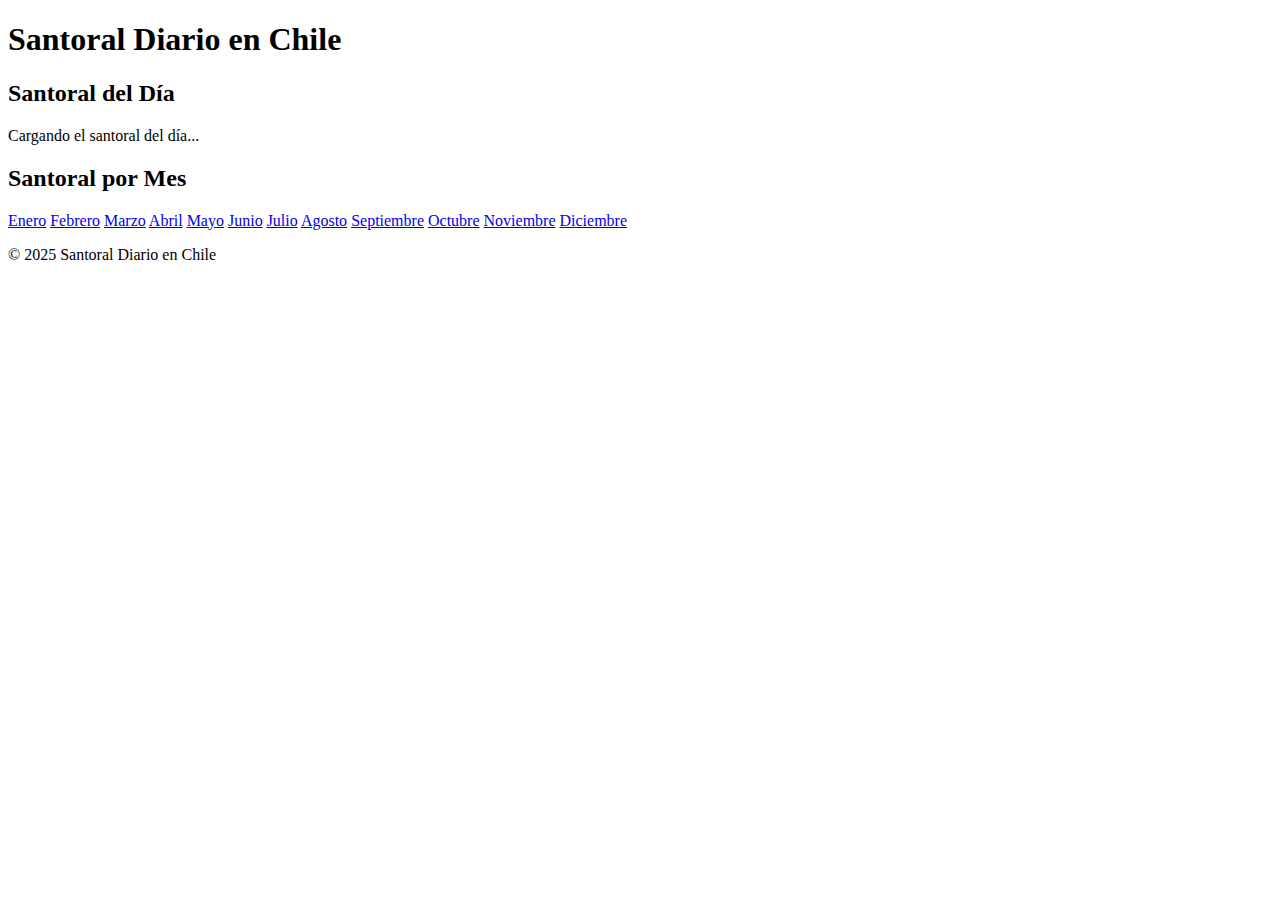
==== index.html @ 4ef600dd "Create index.html" ====
<!DOCTYPE html>
<html lang="es">
<head>
  <meta charset="UTF-8">
  <meta name="viewport" content="width=device-width, initial-scale=1.0">
  <title>Santoral Diario en Chile</title>
  <link rel="stylesheet" href="styles.css">
  <script defer src="script.js"></script>
</head>
<body>
  <header>
    <h1>Santoral Diario en Chile</h1>
  </header>
  <main>
    <section id="santoral-dia">
      <h2>Santoral del Día</h2>
      <p id="santoralHoy">Cargando el santoral del día...</p>
    </section>
    <section id="enlaces-meses">
      <h2>Santoral por Mes</h2>
      <div class="meses">
        <a href="enero.html">Enero</a>
        <a href="febrero.html">Febrero</a>
        <a href="marzo.html">Marzo</a>
        <a href="abril.html">Abril</a>
        <a href="mayo.html">Mayo</a>
        <a href="junio.html">Junio</a>
        <a href="julio.html">Julio</a>
        <a href="agosto.html">Agosto</a>
        <a href="septiembre.html">Septiembre</a>
        <a href="octubre.html">Octubre</a>
        <a href="noviembre.html">Noviembre</a>
        <a href="diciembre.html">Diciembre</a>
      </div>
    </section>
  </main>
  <footer>
    <p>&copy; 2025 Santoral Diario en Chile</p>
  </footer>
</body>
</html>
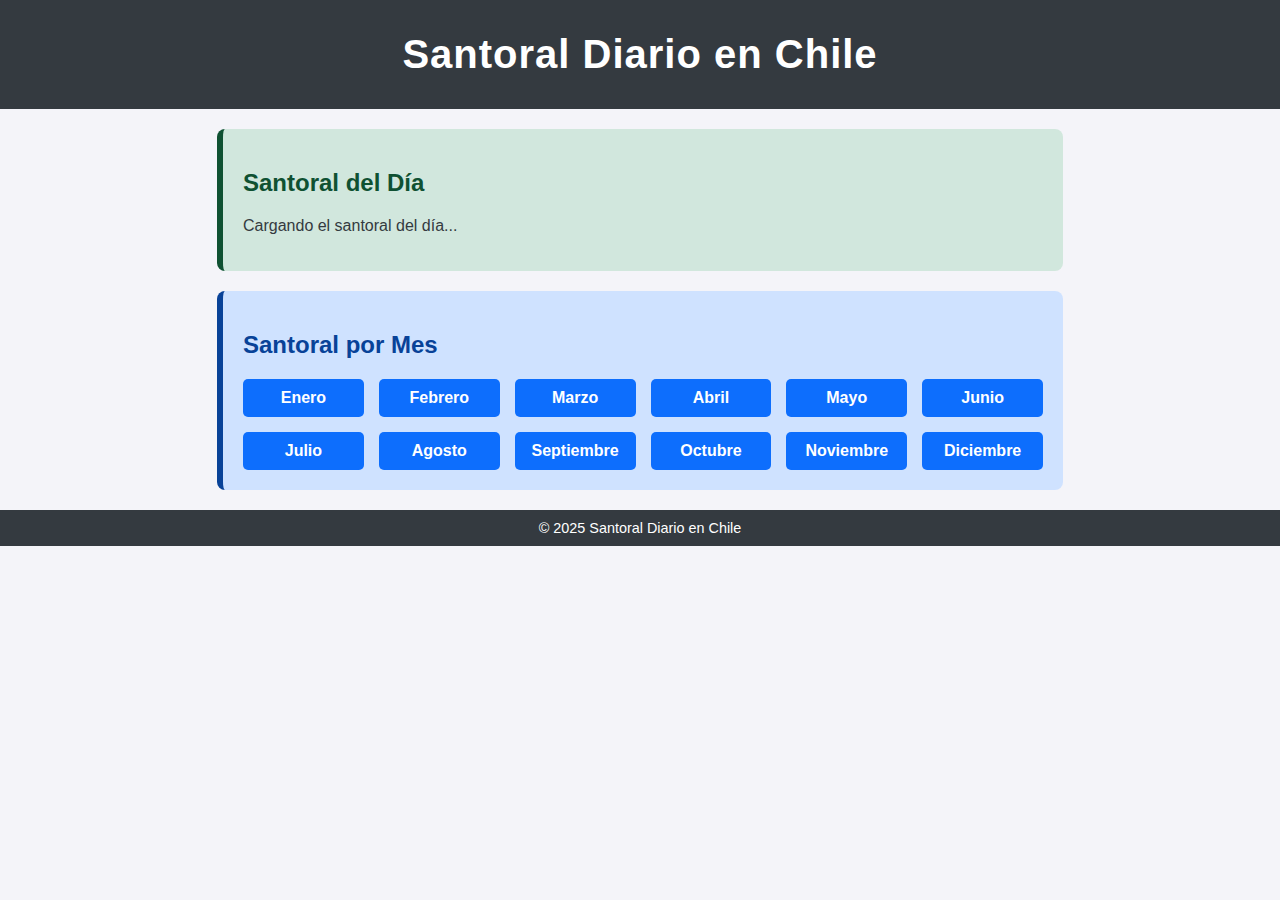
==== commit 1dfbe163: "Update index.html" ====
--- a/index.html
+++ b/index.html
@@ -5,7 +5,89 @@
   <meta name="viewport" content="width=device-width, initial-scale=1.0">
   <title>Santoral Diario en Chile</title>
   <link rel="stylesheet" href="styles.css">
-  <script defer src="script.js"></script>
+  <style>
+    /* Estilos específicos para la página principal */
+    body {
+      font-family: Arial, sans-serif;
+      margin: 0;
+      padding: 0;
+      background-color: #f4f4f9;
+      color: #343a40;
+    }
+
+    header {
+      background-color: #343a40;
+      color: white;
+      text-align: center;
+      padding: 2rem 0;
+    }
+
+    header h1 {
+      margin: 0;
+      font-size: 2.5rem;
+      letter-spacing: 1px;
+    }
+
+    section {
+      padding: 20px;
+      margin: 20px auto;
+      max-width: 800px;
+      border-radius: 8px;
+    }
+
+    #santoral-dia {
+      background-color: #d1e7dd;
+      border-left: 6px solid #0f5132;
+    }
+
+    #santoral-dia h2 {
+      color: #0f5132;
+    }
+
+    #enlaces-meses {
+      background-color: #cfe2ff;
+      border-left: 6px solid #084298;
+    }
+
+    #enlaces-meses h2 {
+      color: #084298;
+    }
+
+    .meses {
+      display: grid;
+      grid-template-columns: repeat(auto-fit, minmax(120px, 1fr));
+      gap: 15px;
+    }
+
+    .meses a {
+      text-decoration: none;
+      color: white;
+      background-color: #0d6efd;
+      padding: 10px;
+      text-align: center;
+      border-radius: 5px;
+      font-weight: bold;
+      display: block;
+      transition: background-color 0.3s ease;
+    }
+
+    .meses a:hover {
+      background-color: #084298;
+    }
+
+    footer {
+      text-align: center;
+      background-color: #343a40;
+      color: white;
+      padding: 10px 0;
+      margin-top: 20px;
+    }
+
+    footer p {
+      margin: 0;
+      font-size: 0.9rem;
+    }
+  </style>
 </head>
 <body>
   <header>
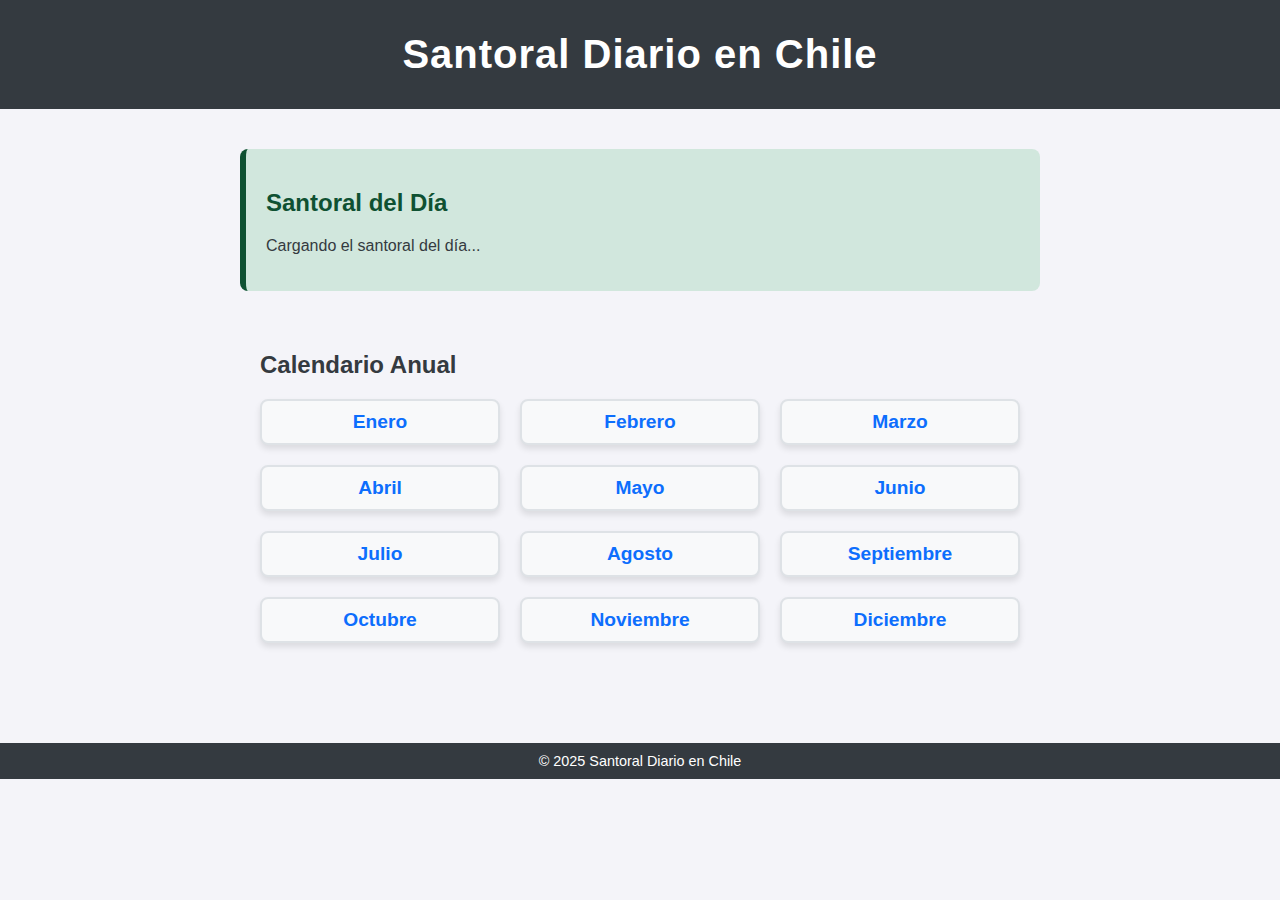
==== commit 0f0905e5: "Update index.html" ====
--- a/index.html
+++ b/index.html
@@ -6,86 +6,35 @@
   <title>Santoral Diario en Chile</title>
   <link rel="stylesheet" href="styles.css">
   <style>
-    /* Estilos específicos para la página principal */
-    body {
-      font-family: Arial, sans-serif;
-      margin: 0;
-      padding: 0;
-      background-color: #f4f4f9;
-      color: #343a40;
+    /* Estilos específicos para el calendario */
+    .calendario {
+      display: grid;
+      grid-template-columns: repeat(3, 1fr);
+      gap: 20px;
+      margin: 20px auto;
+      max-width: 800px;
     }
 
-    header {
-      background-color: #343a40;
-      color: white;
+    .calendario .mes {
+      background-color: #f8f9fa;
+      border: 2px solid #dee2e6;
+      border-radius: 8px;
+      padding: 10px;
       text-align: center;
-      padding: 2rem 0;
+      box-shadow: 0 4px 6px rgba(0, 0, 0, 0.1);
+      transition: transform 0.2s ease, box-shadow 0.2s ease;
     }
 
-    header h1 {
-      margin: 0;
-      font-size: 2.5rem;
-      letter-spacing: 1px;
+    .calendario .mes:hover {
+      transform: scale(1.05);
+      box-shadow: 0 6px 10px rgba(0, 0, 0, 0.15);
     }
 
-    section {
-      padding: 20px;
-      margin: 20px auto;
-      max-width: 800px;
-      border-radius: 8px;
-    }
-
-    #santoral-dia {
-      background-color: #d1e7dd;
-      border-left: 6px solid #0f5132;
-    }
-
-    #santoral-dia h2 {
-      color: #0f5132;
-    }
-
-    #enlaces-meses {
-      background-color: #cfe2ff;
-      border-left: 6px solid #084298;
-    }
-
-    #enlaces-meses h2 {
-      color: #084298;
-    }
-
-    .meses {
-      display: grid;
-      grid-template-columns: repeat(auto-fit, minmax(120px, 1fr));
-      gap: 15px;
-    }
-
-    .meses a {
+    .calendario .mes a {
       text-decoration: none;
-      color: white;
-      background-color: #0d6efd;
-      padding: 10px;
-      text-align: center;
-      border-radius: 5px;
+      color: #0d6efd;
       font-weight: bold;
-      display: block;
-      transition: background-color 0.3s ease;
-    }
-
-    .meses a:hover {
-      background-color: #084298;
-    }
-
-    footer {
-      text-align: center;
-      background-color: #343a40;
-      color: white;
-      padding: 10px 0;
-      margin-top: 20px;
-    }
-
-    footer p {
-      margin: 0;
-      font-size: 0.9rem;
+      font-size: 1.2rem;
     }
   </style>
 </head>
@@ -98,21 +47,22 @@
       <h2>Santoral del Día</h2>
       <p id="santoralHoy">Cargando el santoral del día...</p>
     </section>
-    <section id="enlaces-meses">
-      <h2>Santoral por Mes</h2>
-      <div class="meses">
-        <a href="enero.html">Enero</a>
-        <a href="febrero.html">Febrero</a>
-        <a href="marzo.html">Marzo</a>
-        <a href="abril.html">Abril</a>
-        <a href="mayo.html">Mayo</a>
-        <a href="junio.html">Junio</a>
-        <a href="julio.html">Julio</a>
-        <a href="agosto.html">Agosto</a>
-        <a href="septiembre.html">Septiembre</a>
-        <a href="octubre.html">Octubre</a>
-        <a href="noviembre.html">Noviembre</a>
-        <a href="diciembre.html">Diciembre</a>
+
+    <section id="calendario">
+      <h2>Calendario Anual</h2>
+      <div class="calendario">
+        <div class="mes"><a href="enero.html">Enero</a></div>
+        <div class="mes"><a href="febrero.html">Febrero</a></div>
+        <div class="mes"><a href="marzo.html">Marzo</a></div>
+        <div class="mes"><a href="abril.html">Abril</a></div>
+        <div class="mes"><a href="mayo.html">Mayo</a></div>
+        <div class="mes"><a href="junio.html">Junio</a></div>
+        <div class="mes"><a href="julio.html">Julio</a></div>
+        <div class="mes"><a href="agosto.html">Agosto</a></div>
+        <div class="mes"><a href="septiembre.html">Septiembre</a></div>
+        <div class="mes"><a href="octubre.html">Octubre</a></div>
+        <div class="mes"><a href="noviembre.html">Noviembre</a></div>
+        <div class="mes"><a href="diciembre.html">Diciembre</a></div>
       </div>
     </section>
   </main>
--- a/styles.css
+++ b/styles.css
@@ -0,0 +1,106 @@
+/* Estilos generales */
+body {
+  font-family: Arial, sans-serif;
+  margin: 0;
+  padding: 0;
+  background-color: #f4f4f9;
+  color: #343a40;
+}
+
+header {
+  background-color: #343a40;
+  color: white;
+  text-align: center;
+  padding: 2rem 0;
+}
+
+header h1 {
+  margin: 0;
+  font-size: 2.5rem;
+  letter-spacing: 1px;
+}
+
+main {
+  padding: 20px;
+  max-width: 800px;
+  margin: 0 auto;
+}
+
+section {
+  padding: 20px;
+  margin: 20px auto;
+  border-radius: 8px;
+}
+
+/* Santoral del día */
+#santoral-dia {
+  background-color: #d1e7dd;
+  border-left: 6px solid #0f5132;
+}
+
+#santoral-dia h2 {
+  color: #0f5132;
+}
+
+/* Enlaces a los meses */
+#enlaces-meses {
+  background-color: #cfe2ff;
+  border-left: 6px solid #084298;
+}
+
+#enlaces-meses h2 {
+  color: #084298;
+}
+
+.meses {
+  display: grid;
+  grid-template-columns: repeat(auto-fit, minmax(120px, 1fr));
+  gap: 15px;
+}
+
+.meses a {
+  text-decoration: none;
+  color: white;
+  background-color: #0d6efd;
+  padding: 10px;
+  text-align: center;
+  border-radius: 5px;
+  font-weight: bold;
+  display: block;
+  transition: background-color 0.3s ease;
+}
+
+.meses a:hover {
+  background-color: #084298;
+}
+
+/* Listas de santoral mensual */
+ul {
+  list-style-type: none;
+  padding: 0;
+}
+
+ul li {
+  background-color: #e9ecef;
+  margin: 0.5rem 0;
+  padding: 10px;
+  border-radius: 5px;
+}
+
+ul li:nth-child(odd) {
+  background-color: #dee2e6;
+}
+
+/* Pie de página */
+footer {
+  text-align: center;
+  background-color: #343a40;
+  color: white;
+  padding: 10px 0;
+  margin-top: 20px;
+}
+
+footer p {
+  margin: 0;
+  font-size: 0.9rem;
+}
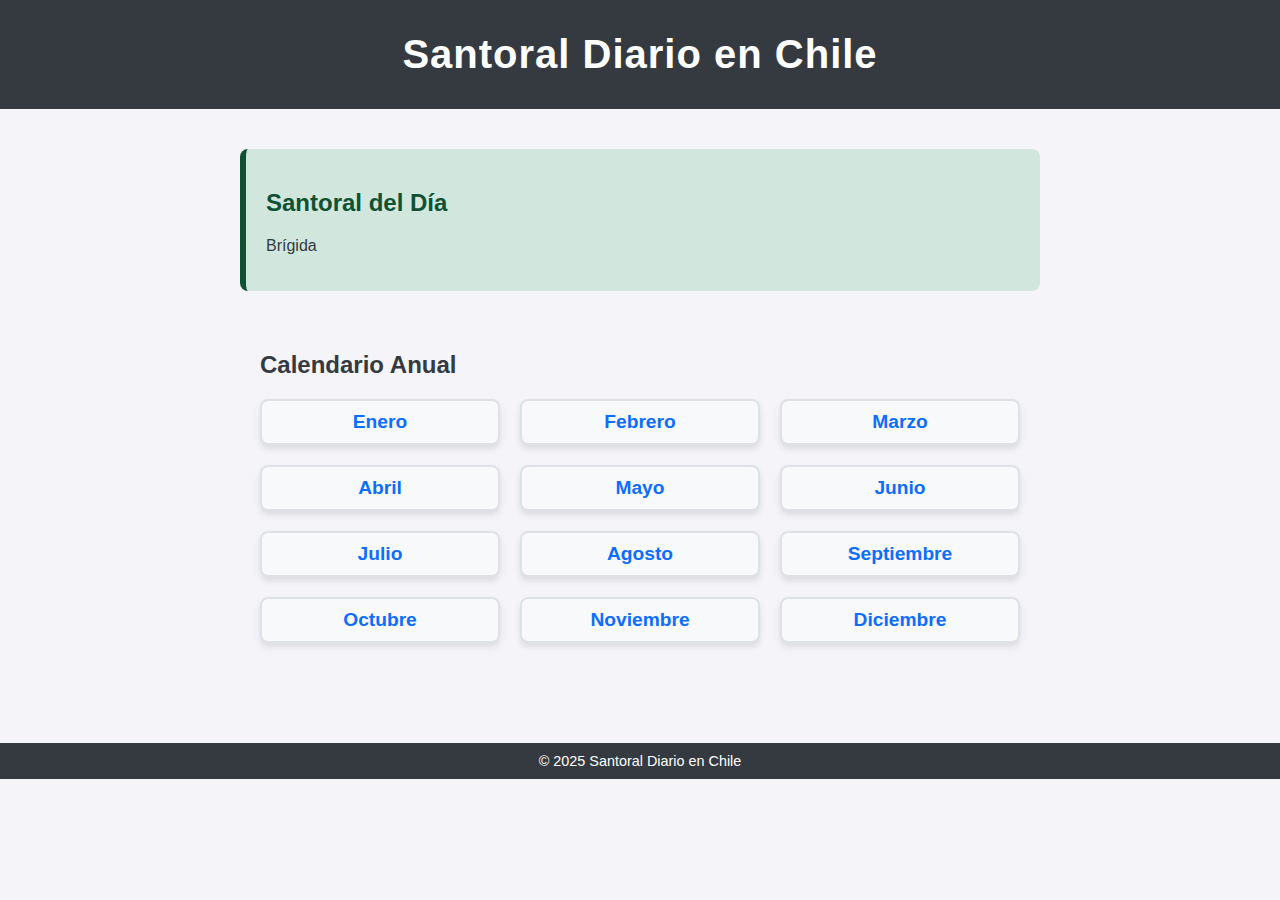
==== commit 8aab4146: "Update index.html" ====
--- a/index.html
+++ b/index.html
@@ -44,9 +44,10 @@
   </header>
   <main>
     <section id="santoral-dia">
-      <h2>Santoral del Día</h2>
-      <p id="santoralHoy">Cargando el santoral del día...</p>
-    </section>
+  <h2>Santoral del Día</h2>
+  <p id="santoralHoy">Cargando el santoral del día...</p>
+</section>
+<script defer src="script.js"></script>
 
     <section id="calendario">
       <h2>Calendario Anual</h2>
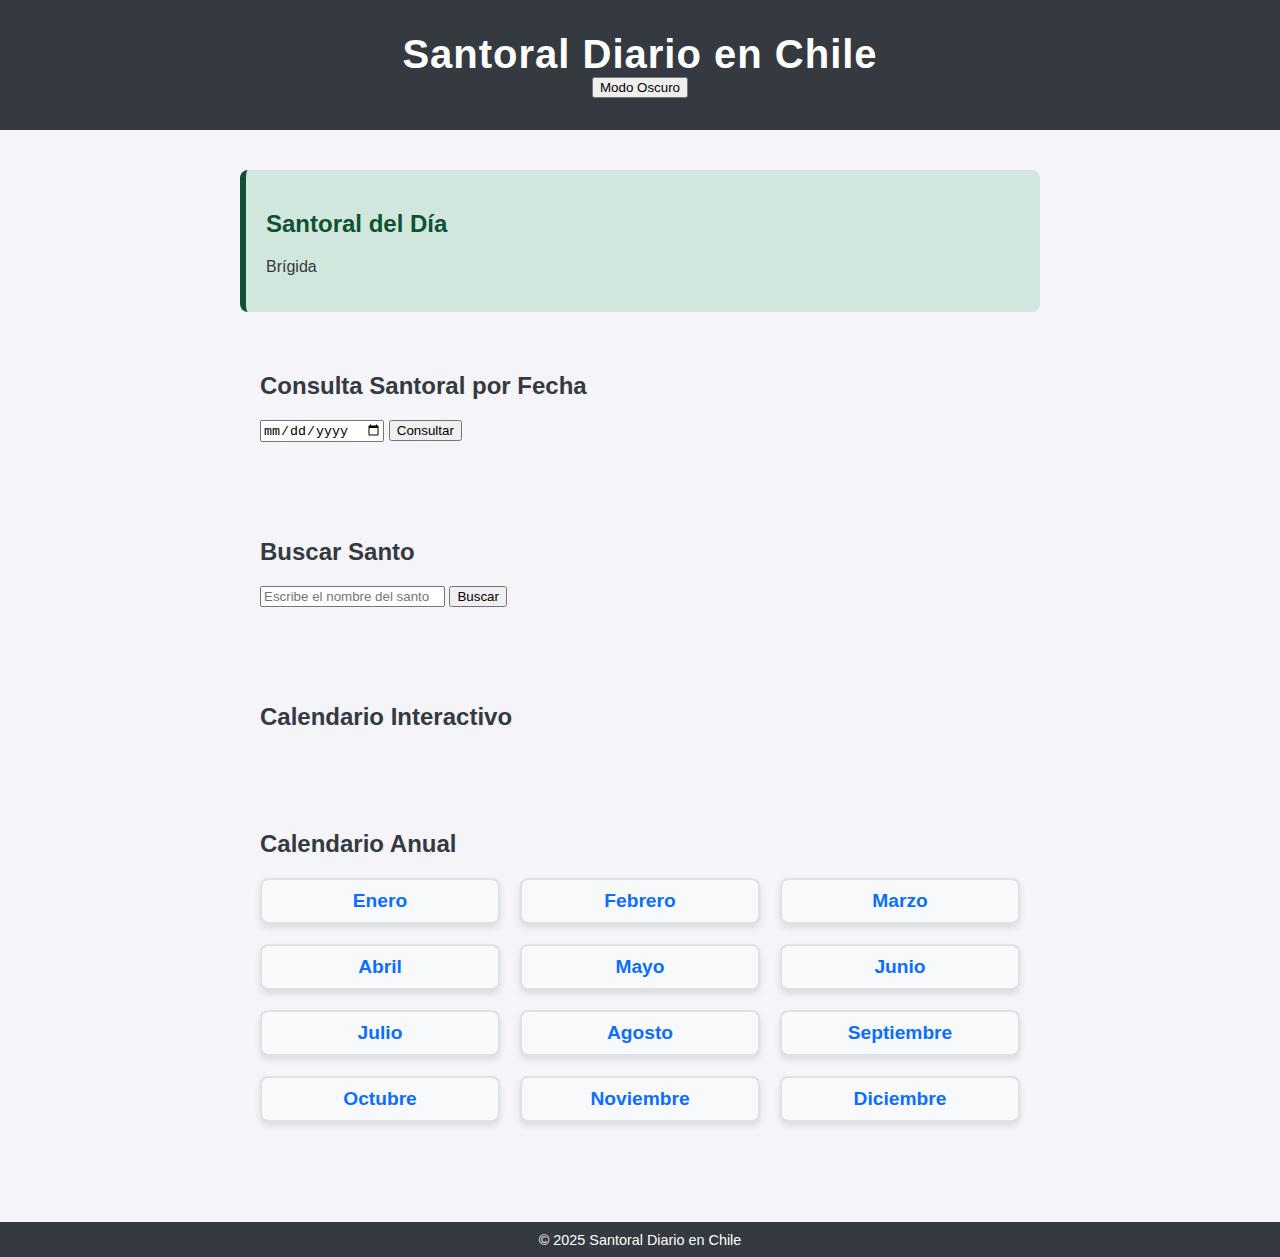
==== commit 33bde638: "Update index.html" ====
--- a/index.html
+++ b/index.html
@@ -36,19 +36,56 @@
       font-weight: bold;
       font-size: 1.2rem;
     }
+
+    /* Estilos para modo oscuro */
+    body.modo-oscuro {
+      background-color: #121212;
+      color: #ffffff;
+    }
+
+    .modo-oscuro .mes {
+      background-color: #333333;
+      color: #ffffff;
+      border-color: #555555;
+    }
   </style>
+  <script defer src="script.js"></script>
 </head>
 <body>
   <header>
     <h1>Santoral Diario en Chile</h1>
+    <button id="modoOscuroToggle" onclick="toggleModoOscuro()">Modo Oscuro</button>
   </header>
   <main>
+    <!-- Santoral del Día -->
     <section id="santoral-dia">
-  <h2>Santoral del Día</h2>
-  <p id="santoralHoy">Cargando el santoral del día...</p>
-</section>
-<script defer src="script.js"></script>
+      <h2>Santoral del Día</h2>
+      <p id="santoralHoy">Cargando el santoral del día...</p>
+    </section>
 
+    <!-- Navegación por fechas -->
+    <section id="navegacion-fechas">
+      <h2>Consulta Santoral por Fecha</h2>
+      <input type="date" id="fechaSelector">
+      <button onclick="mostrarSantoralPorFecha()">Consultar</button>
+      <p id="santoralFechaSeleccionada"></p>
+    </section>
+
+    <!-- Búsqueda por nombre del santo -->
+    <section id="busqueda-santos">
+      <h2>Buscar Santo</h2>
+      <input type="text" id="nombreSanto" placeholder="Escribe el nombre del santo">
+      <button onclick="buscarSanto()">Buscar</button>
+      <ul id="resultadosBusqueda"></ul>
+    </section>
+
+    <!-- Calendario interactivo -->
+    <section id="calendarioInteractivo">
+      <h2>Calendario Interactivo</h2>
+      <div id="calendarioContainer"></div>
+    </section>
+
+    <!-- Calendario anual (manteniendo diseño base) -->
     <section id="calendario">
       <h2>Calendario Anual</h2>
       <div class="calendario">
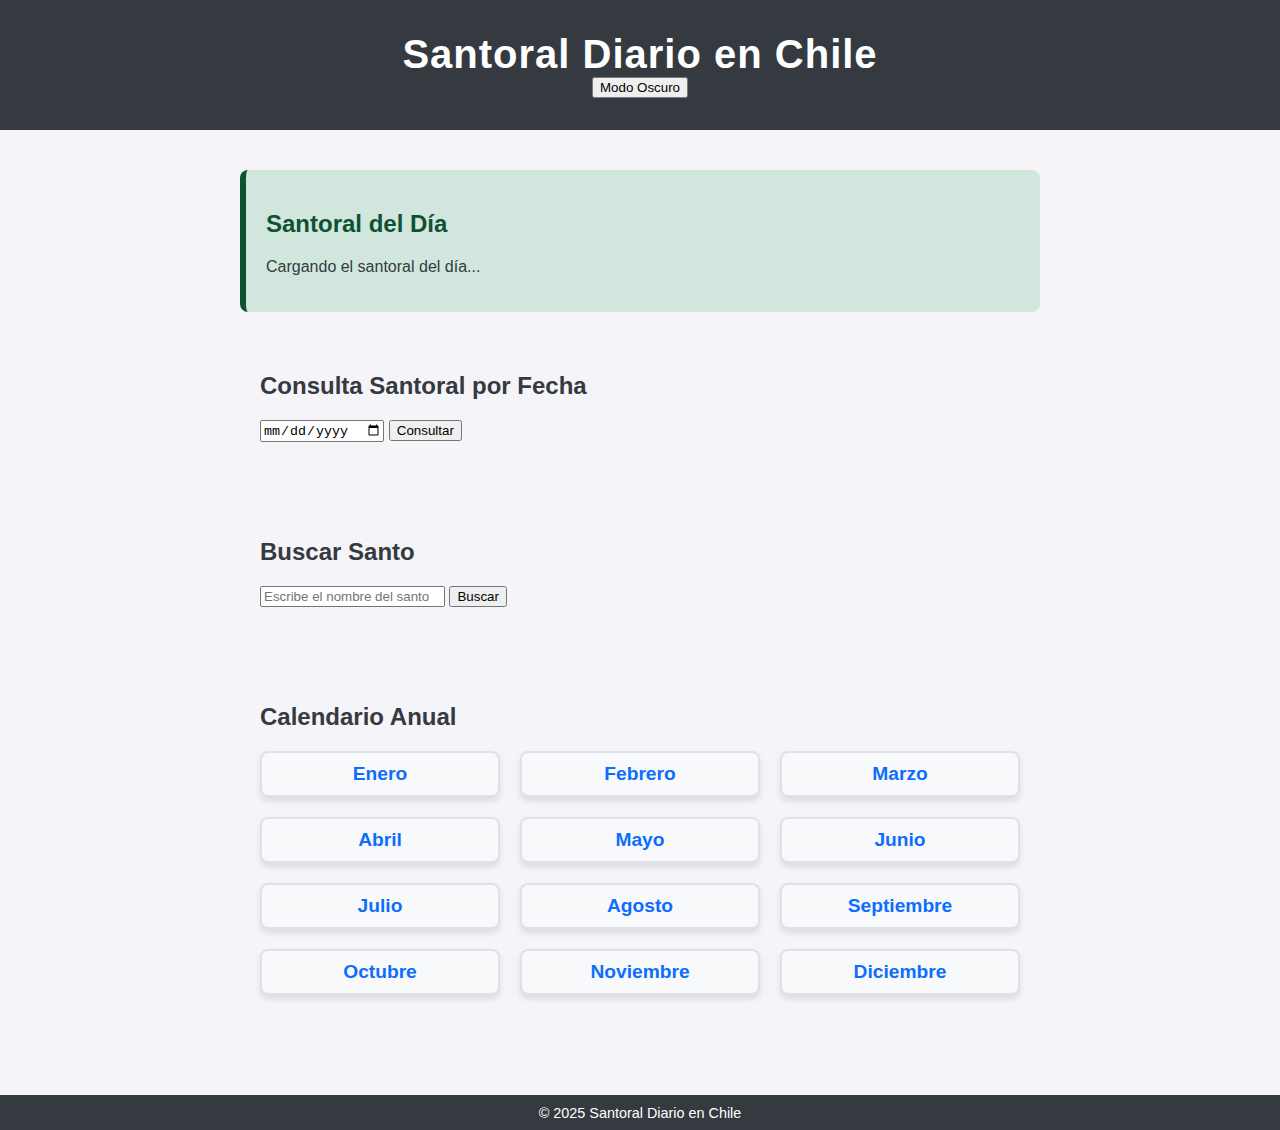
==== commit 96c607ed: "Update index.html" ====
--- a/index.html
+++ b/index.html
@@ -79,11 +79,6 @@
       <ul id="resultadosBusqueda"></ul>
     </section>
 
-    <!-- Calendario interactivo -->
-    <section id="calendarioInteractivo">
-      <h2>Calendario Interactivo</h2>
-      <div id="calendarioContainer"></div>
-    </section>
 
     <!-- Calendario anual (manteniendo diseño base) -->
     <section id="calendario">
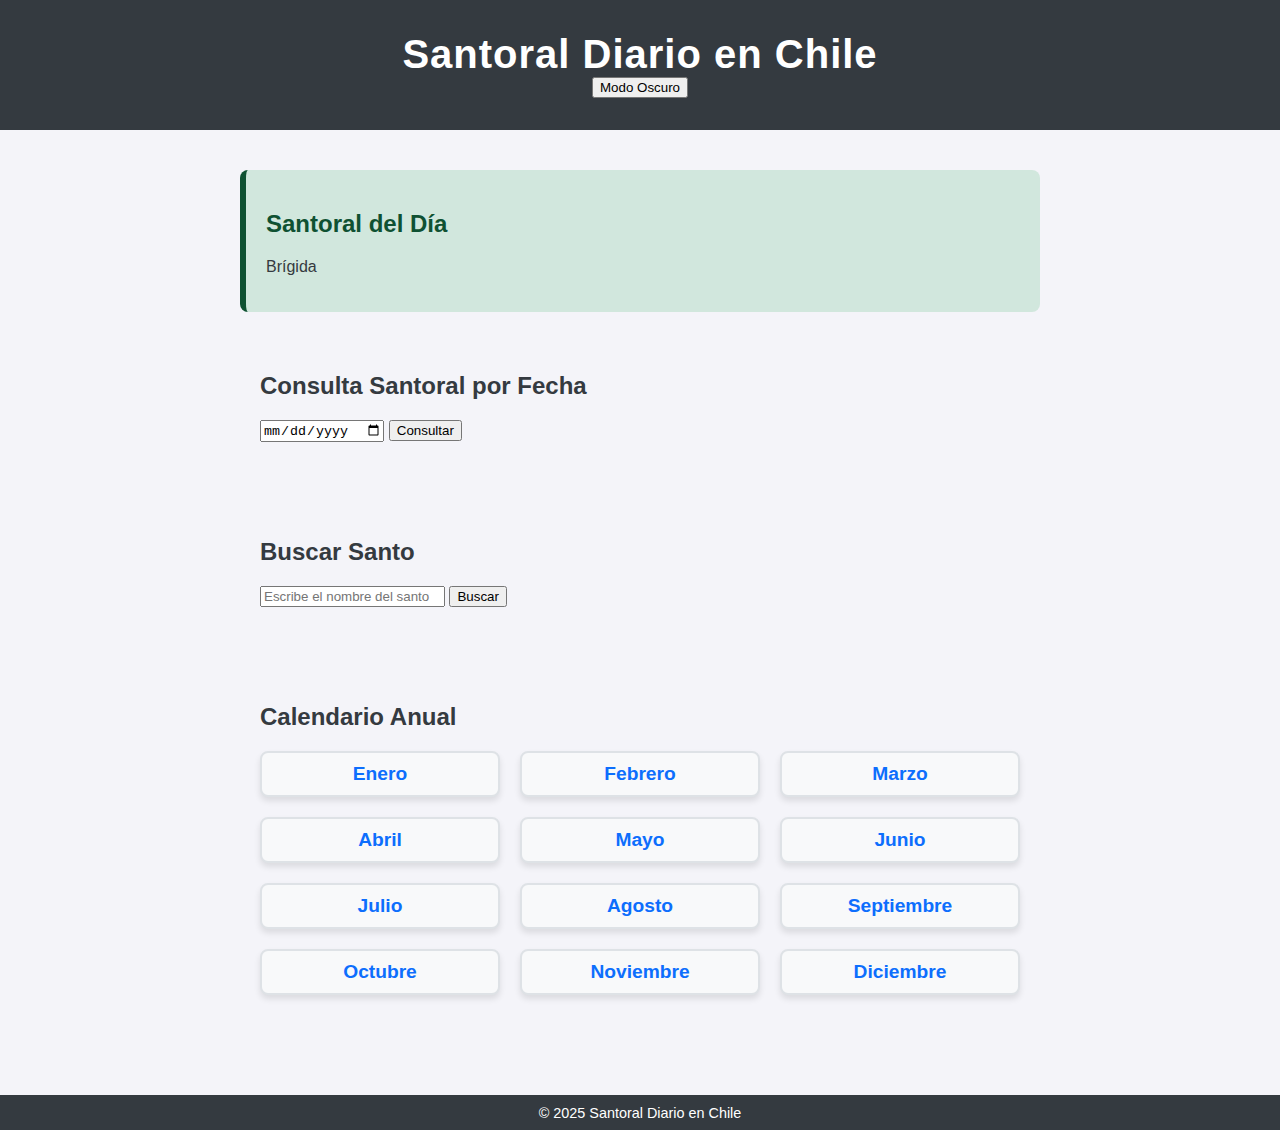
==== commit a106a222: "Update index.html" ====
--- a/index.html
+++ b/index.html
@@ -35,18 +35,6 @@
       color: #0d6efd;
       font-weight: bold;
       font-size: 1.2rem;
-    }
-
-    /* Estilos para modo oscuro */
-    body.modo-oscuro {
-      background-color: #121212;
-      color: #ffffff;
-    }
-
-    .modo-oscuro .mes {
-      background-color: #333333;
-      color: #ffffff;
-      border-color: #555555;
     }
   </style>
   <script defer src="script.js"></script>
